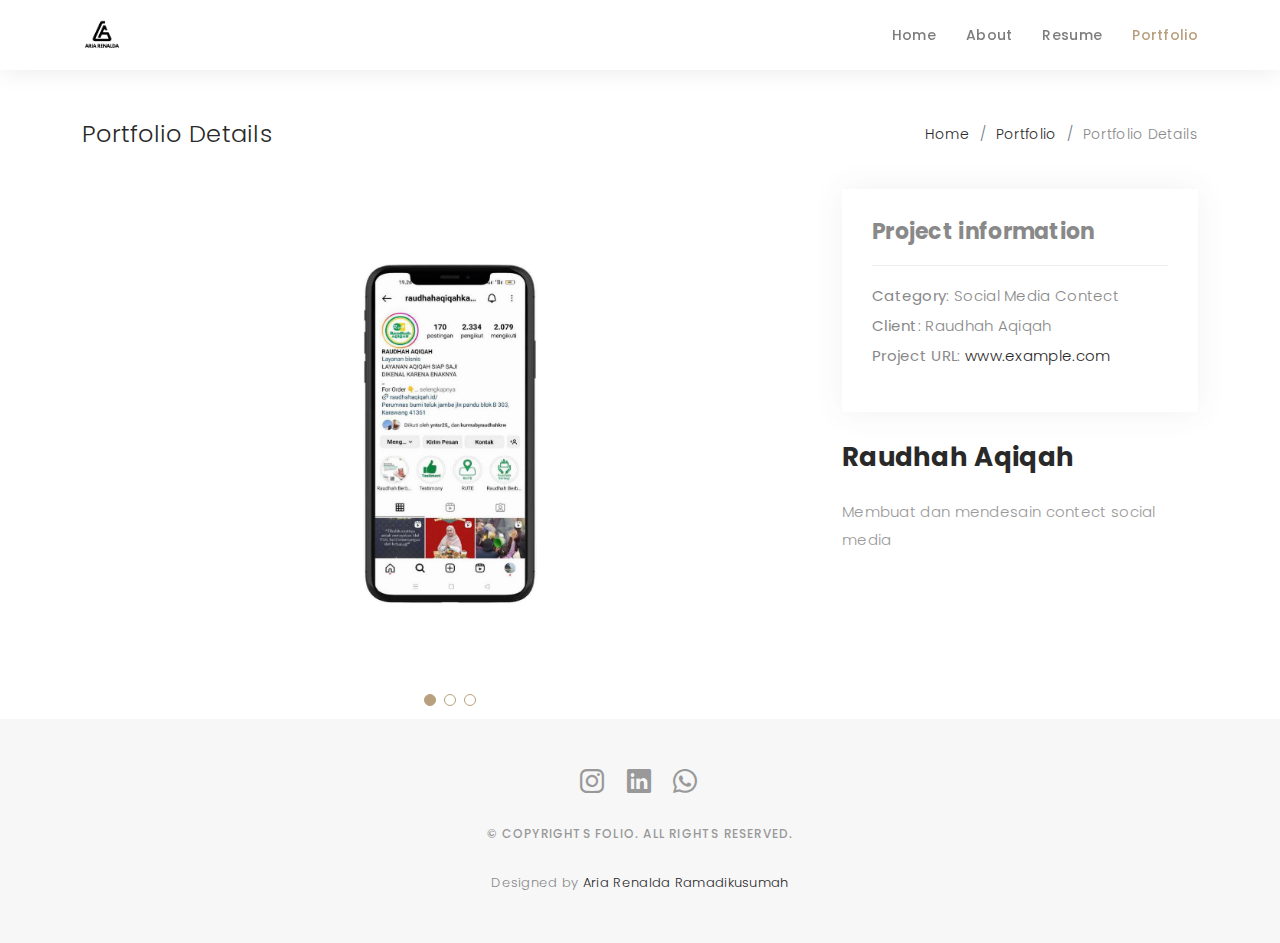
==== portfolio-details-2.html @ 296a6dfd "Start" ====
<!DOCTYPE html>
<html lang="en">

<head>
  <meta charset="utf-8">
  <meta content="width=device-width, initial-scale=1.0" name="viewport">

  <title>Aria Renalda Ramadikusumah - Detail Portofolio</title>
  <meta content="" name="description">
  <meta content="" name="keywords">

  <!-- Favicons -->
  <link href="assets/img/favicon.png" rel="icon">
  <link href="assets/img/favicon.png" rel="apple-touch-icon">

  <!-- Google Fonts -->
  <link href="https://fonts.googleapis.com/css?family=Poppins:300,300i,400,400i,500,500i,600,600i,700,700i|Playfair+Display:400,400i,500,500i,600,600i,700,700i,900,900i" rel="stylesheet">

  <!-- Vendor CSS Files -->
  <link href="assets/vendor/bootstrap/css/bootstrap.min.css" rel="stylesheet">
  <link href="assets/vendor/bootstrap-icons/bootstrap-icons.css" rel="stylesheet">
  <link href="assets/vendor/boxicons/css/boxicons.min.css" rel="stylesheet">
  <link href="assets/vendor/glightbox/css/glightbox.min.css" rel="stylesheet">
  <link href="assets/vendor/swiper/swiper-bundle.min.css" rel="stylesheet">

  <!-- Template Main CSS File -->
  <link href="assets/css/style.css" rel="stylesheet">

  <!-- =======================================================
  * Template Name: Folio
  * Template URL: https://bootstrapmade.com/folio-bootstrap-portfolio-template/
  * Updated: Mar 17 2024 with Bootstrap v5.3.3
  * Author: BootstrapMade.com
  * License: https://bootstrapmade.com/license/
  ======================================================== -->
</head>

<body>

  <!-- ======= Header ======= -->
  <header id="header" class="fixed-top header-inner-pages">
    <div class="container d-flex align-items-center justify-content-between">

      <a href="index.html" class="logo"><img src="assets/img/logo.png" alt="" class="img-fluid"></a>
      <!-- Uncomment below if you prefer to use an text logo -->
      <!-- <h1 class="logo"><a href="index.html">Folio</a></h1> -->

      <nav id="navbar" class="navbar">
        <ul>
          <li><a class="nav-link scrollto " href="index.html">Home</a></li>
          <li><a class="nav-link scrollto" href="index.html#about">About</a></li>
          <li><a class="nav-link scrollto" href="index.html#resume">Resume</a></li>
          <li><a class="nav-link active  scrollto" href="index.html#portfolio">Portfolio</a></li>
        </ul>
        <i class="bi bi-list mobile-nav-toggle"></i>
      </nav><!-- .navbar -->

    </div>
  </header><!-- End Header -->

  <main id="main">

    <!-- ======= Breadcrumbs Section ======= -->
    <section class="breadcrumbs">
      <div class="container">

        <div class="d-flex justify-content-between align-items-center">
          <h2>Portfolio Details</h2>
          <ol>
            <li><a href="index.html">Home</a></li>
            <li><a href="portfolio.html">Portfolio</a></li>
            <li>Portfolio Details</li>
          </ol>
        </div>

      </div>
    </section><!-- Breadcrumbs Section -->

    <!-- ======= Portfolio Details Section ======= -->
    <section id="portfolio-details" class="portfolio-details">
      <div class="container">

        <div class="row gy-4">

          <div class="col-lg-8">
            <div class="portfolio-details-slider swiper">
              <div class="swiper-wrapper align-items-center">

                <div class="swiper-slide">
                  <img src="assets/img/portfolio/contect-1.png" alt="">
                </div>

                <div class="swiper-slide">
                  <img src="assets/img/portfolio/contect-2.png" alt="">
                </div>

                <div class="swiper-slide">
                  <img src="assets/img/portfolio/contect-3.png" alt="">
                </div>

              </div>
              <div class="swiper-pagination"></div>
            </div>
          </div>

          <div class="col-lg-4">
            <div class="portfolio-info">
              <h3>Project information</h3>
              <ul>
                <li><strong>Category</strong>: Social Media Contect</li>
                <li><strong>Client</strong>: Raudhah Aqiqah</li>
                <li><strong>Project URL</strong>: <a href="#">www.example.com</a></li>
              </ul>
            </div>
            <div class="portfolio-description">
              <h2>Raudhah Aqiqah</h2>
              <p>
                Membuat dan mendesain contect social media
              </p>
            </div>
          </div>

        </div>

      </div>
    </section><!-- End Portfolio Details Section -->

  </main><!-- End #main -->

  <!-- ======= Footer ======= -->
  <div id="footer" class="text-center">
    <div class="container">
      <div class="socials-media text-center">

        <ul class="list-unstyled">
          <li>
            <a href="https://www.linkedin.com/in/ariarenalda"
              ><i class="bi bi-instagram"></i
            ></a>
          </li>
          <li>
            <a href="https://www.instagram.com/aria_ramadikusumah"
              ><i class="bi bi-linkedin"></i
            ></a>
          </li>
          <li class="list-unstyled list-social">
            <a href="https://wa.me/628"><i class="bi bi-whatsapp"></i></a>
          </li>
        </ul>

      </div>

      <p>&copy; Copyrights Folio. All rights reserved.</p>

      <div class="credits">
        Designed by <a href="">Aria Renalda Ramadikusumah</a>
      </div>

    </div>
  </div><!-- End Footer -->

  <a href="#" class="back-to-top d-flex align-items-center justify-content-center"><i class="bi bi-arrow-up-short"></i></a>

  <!-- Vendor JS Files -->
  <script src="assets/vendor/bootstrap/js/bootstrap.bundle.min.js"></script>
  <script src="assets/vendor/glightbox/js/glightbox.min.js"></script>
  <script src="assets/vendor/isotope-layout/isotope.pkgd.min.js"></script>
  <script src="assets/vendor/swiper/swiper-bundle.min.js"></script>
  <script src="assets/vendor/typed.js/typed.umd.js"></script>
  <script src="assets/vendor/php-email-form/validate.js"></script>

  <!-- Template Main JS File -->
  <script src="assets/js/main.js"></script>

</body>

</html>
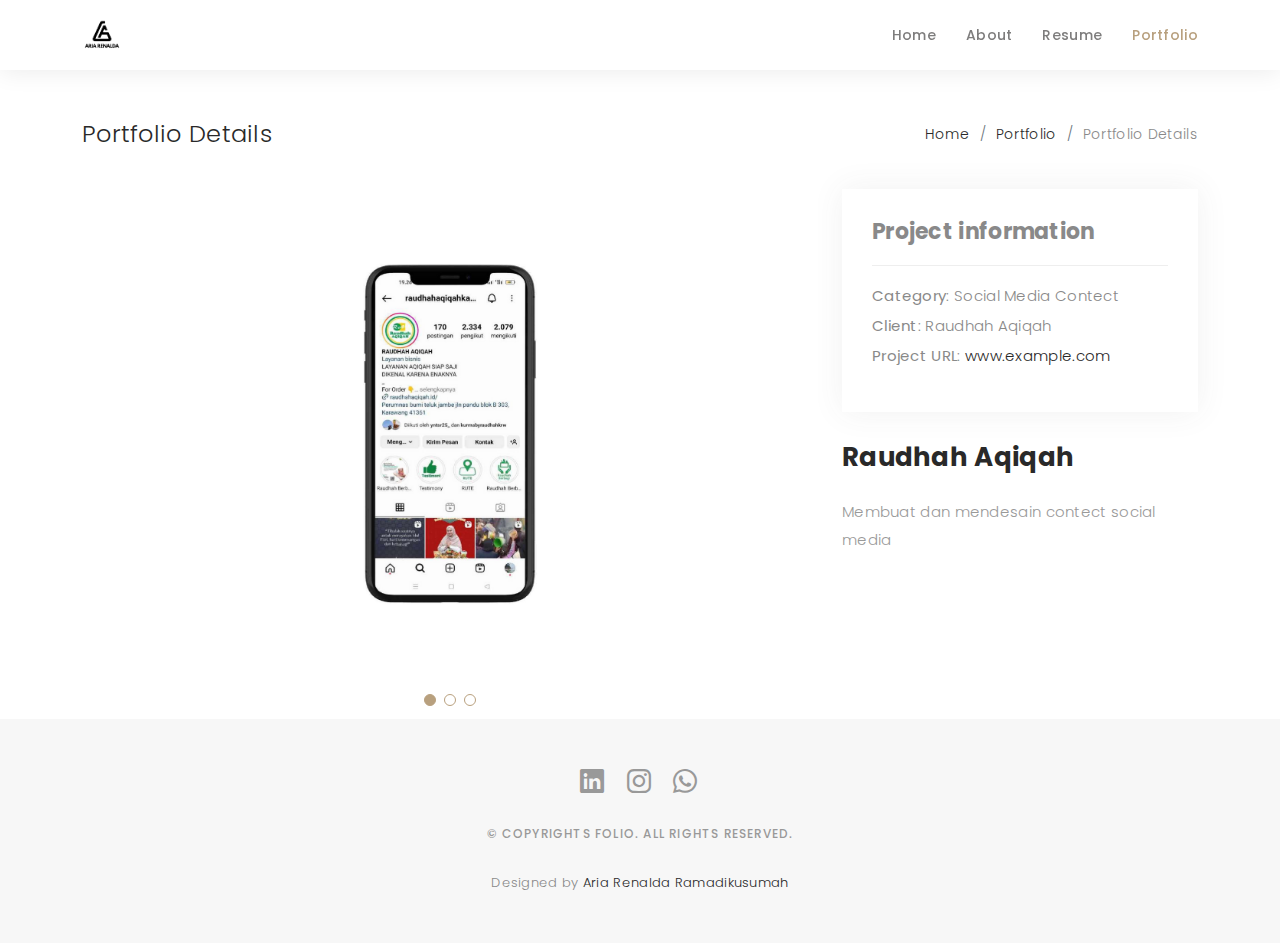
==== commit f5461039: "Third" ====
--- a/portfolio-details-2.html
+++ b/portfolio-details-2.html
@@ -135,16 +135,16 @@
         <ul class="list-unstyled">
           <li>
             <a href="https://www.linkedin.com/in/ariarenalda"
-              ><i class="bi bi-instagram"></i
+              ><i class="bi bi-linkedin"></i
             ></a>
           </li>
           <li>
             <a href="https://www.instagram.com/aria_ramadikusumah"
-              ><i class="bi bi-linkedin"></i
+              ><i class="bi bi-instagram"></i
             ></a>
           </li>
           <li class="list-unstyled list-social">
-            <a href="https://wa.me/628"><i class="bi bi-whatsapp"></i></a>
+            <a href="https://wa.me/6285176883317"><i class="bi bi-whatsapp"></i></a>
           </li>
         </ul>
 
